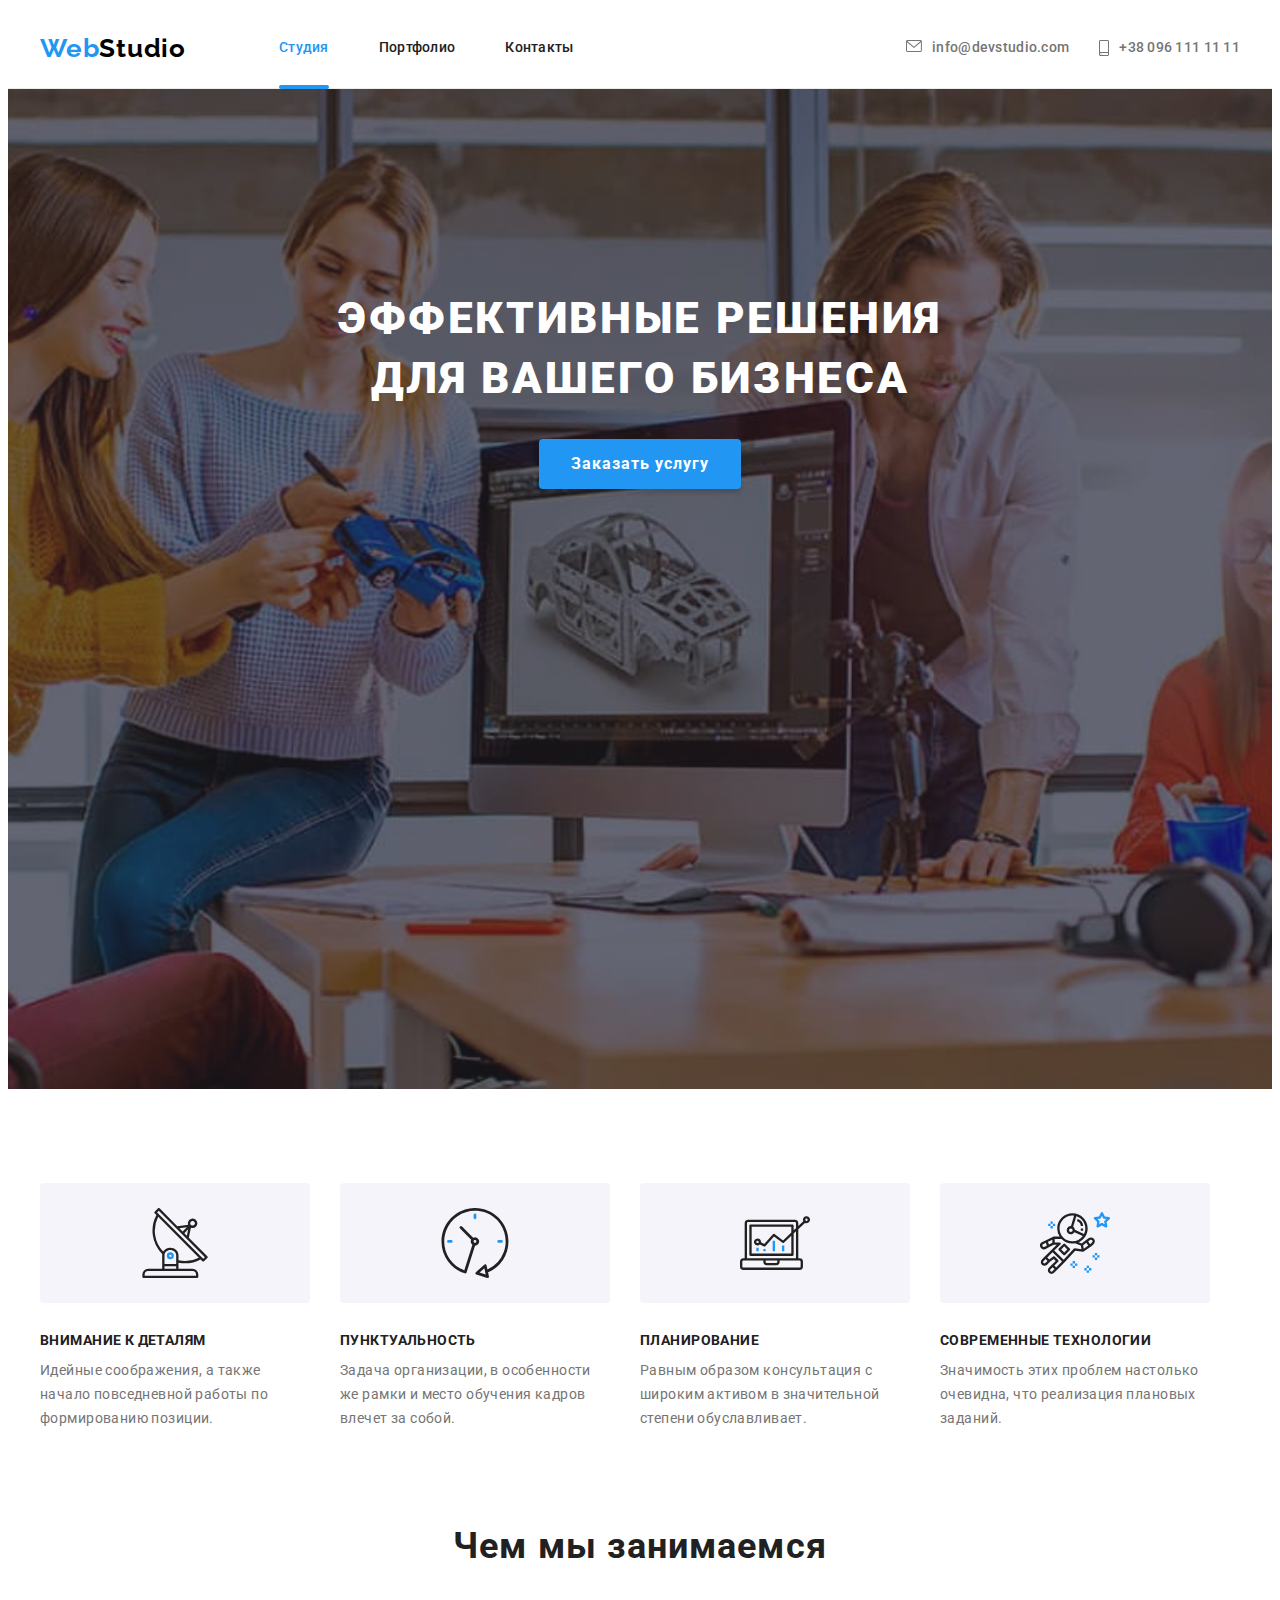
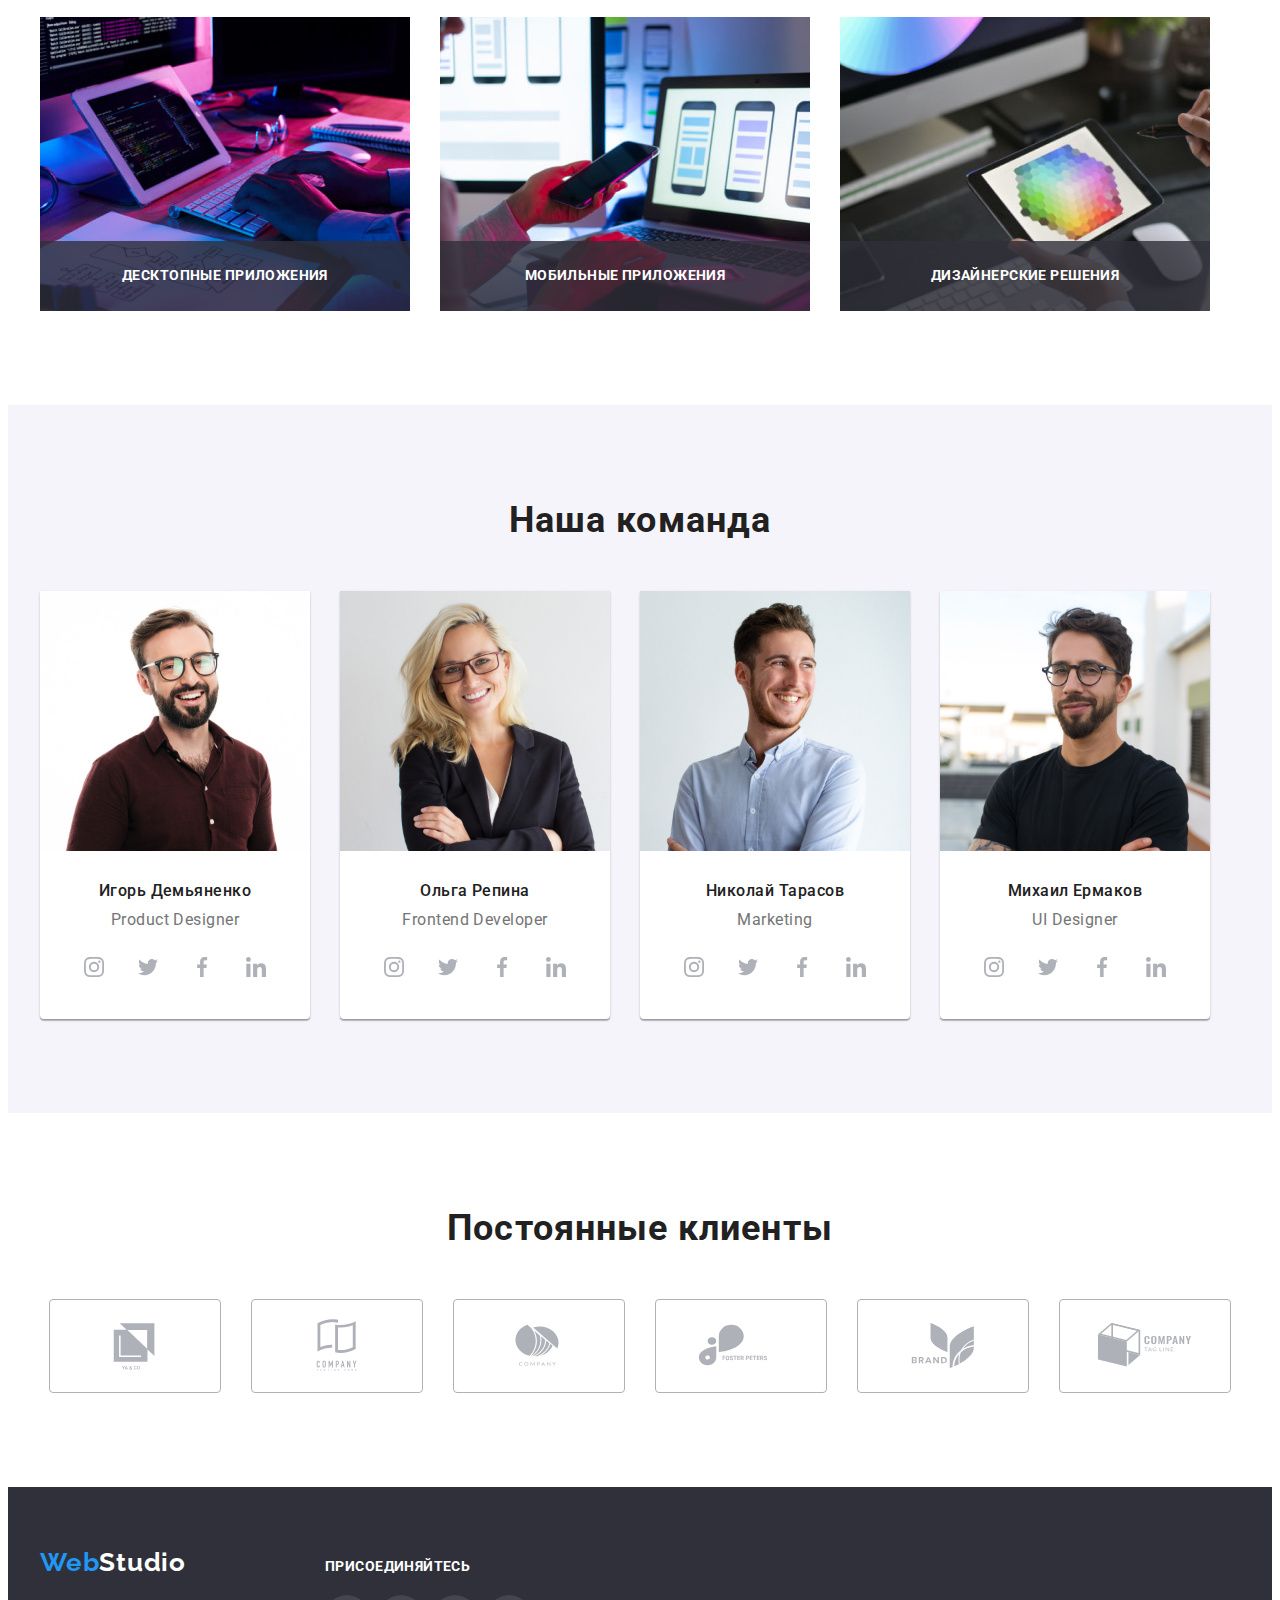
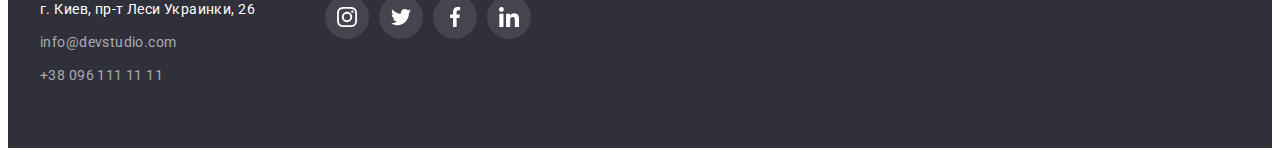
==== index.html @ 358f28ac "Додає файли проекта" ====
<!DOCTYPE html>
<html lang="ru">
<head>
    <meta charset="UTF-8">
    <meta http-equiv="X-UA-Compatible" content="IE=edge">
    <meta name="viewport" content="width=device-width, initial-scale=1.0">
    <link rel="preconnect" href="https://fonts.googleapis.com">
    <link rel="preconnect" href="https://fonts.gstatic.com" crossorigin>
    <link href="https://fonts.googleapis.com/css2?family=Raleway:wght@700&family=Roboto:wght@400;500;700;900&display=swap" rel="stylesheet">
    <link rel="stylesheet" href="https://cdnjs.cloudflare.com/ajax/libs/modern-normalize/1.1.0/modern-normalize.min.css" integrity="sha512-wpPYUAdjBVSE4KJnH1VR1HeZfpl1ub8YT/NKx4PuQ5NmX2tKuGu6U/JRp5y+Y8XG2tV+wKQpNHVUX03MfMFn9Q==" crossorigin="anonymous" referrerpolicy="no-referrer" />
    <link rel="stylesheet" href="./css/styles.css">
    
    <title lang="en">WebStudio</title>
    
</head>

<body class="body">
    <header class="header">
        <div class="container header-container">
            <a class="link logo-header" href="./index.html" lang="en">Web<span class="logo-style-header">Studio</span></a>
            <nav class="nav">            
                <ul class="list nav-list">
                    <li class="item"><a class="link nav-link current" href="./index.html">Студия</a></li>
                    <li class="item"><a class="link nav-link" href="./portfolio.html">Портфолио</a></li>
                    <li class="item"><a class="link nav-link" href="">Контакты</a></li>
                </ul>                
            </nav>
                <ul class="list header-list">
                    <li class="header-item">
                        <a class="link header-link" href="mailto:info@devstudio.com">
                        <svg class="header-icon" width="16" height="12">
                            <use href="./images/sprite.svg#icon-mail"></use>
                        </svg> 
                        info@devstudio.com
                        </a>
                    </li>
                    <li class="header-item">
                        <a class="link header-link" href="tel:+380961111111">
                        <svg class="header-icon" width="10" height="16">
                            <use href="./images/sprite.svg#icon-phone"></use>
                        </svg> 
                        +38 096 111 11 11
                        </a>
                    </li>
                </ul>
        </div>
    </header>

    <main>
            <!-- hero-section -->
            <section class="hero-section hero-overlay">
                <div class="container">
                    <h1 class="hero-slogan">Эффективные решения <br> для вашего бизнеса</h1>
                    <button class="btn" type="button" data-modal-open>Заказать услугу</button>
                </div>
            
            </section>

               <!-- modal-window -->
               <div class="backdrop is-hidden" data-modal>
                    <div class="modal">
                        <button class="modal-btn-close" data-modal-close>
                            <svg class="close-icon" width="18" height="18">
                                <use href="./images/sprite.svg#icon-close"></use>
                            </svg>
                        </button>
                    </div>
                </div>

            <!-- features-section -->
            <section class="features-section section">
                <div class="container">
                    <!-- Заголовок h2 раздела "Особенности" нужно скрыть-->
                
                    <h2 class="features-title visually-hidden">Особенности</h2>
                    <ul class="list features-list">
                        <li class="features-item">
                            <div class="features-icon-section">
                                <svg class="features-icon" height="70">
                                    <use href="./images/sprite.svg#icon-antenna"></use>
                                </svg>
                            </div>

                            <h3 class="features-subtitle">Внимание к деталям</h3>
                            <p class="features-text">Идейные соображения, а также начало повседневной работы по формированию позиции.</p>
                        </li>
                        <li class="features-item">
                            <div class="features-icon-section">
                                <svg class="features-icon" height="70">
                                    <use href="./images/sprite.svg#icon-clock"></use>
                                </svg>
                            </div>
                            <h3 class="features-subtitle">Пунктуальность</h3>
                            <p class="features-text">Задача организации, в особенности же рамки и место обучения кадров влечет за собой.</p>
                        </li>
                        <li class="features-item">
                            <div class="features-icon-section">
                                <svg class="features-icon" height="70">
                                    <use href="./images/sprite.svg#icon-diagram"></use>
                                </svg>
                            </div>
                            <h3 class="features-subtitle">Планирование</h3>
                            <p class="features-text">Равным образом консультация с широким активом в значительной степени обуславливает.</p>
                        </li>
                        <li class="features-item">
                            <div class="features-icon-section">
                                <svg class="features-icon" height="70">
                                    <use href="./images/sprite.svg#icon-astronaut"></use>
                                </svg>
                            </div>
                            <h3 class="features-subtitle">Современные технологии</h3>
                            <p class="features-text">Значимость этих проблем настолько очевидна, что реализация плановых заданий.</p>
                        </li>
                    </ul>
                </div>

            </section>
            <!-- activities-section -->
            <section class="activities-section section">
                <div class="container">
                    <h2 class="activities-title">Чем мы занимаемся</h2>
                    <ul class="list activities-list">
                        <li class="activities-item">
                            <div class="activities-item-box">
                                <p class="activities-text">Десктопные приложения</p>
                                <img src="./images/activities/activity.jpg" alt="создание вебсайтов" width="370" height="294">
                            </div>
                        </li>
                        <li class="activities-item">
                            <div class="activities-item-box">
                                <p class="activities-text">Мобильные приложения</p>
                                <img src="./images/activities/activity2.jpg" alt="услуги дизайна" width="370" height="294">
                            </div>
                        </li>
                        <li class="activities-item">
                            <div class="activities-item-box">
                                <p class="activities-text">Дизайнерские решения</p>
                                <img src="./images/activities/activity3.jpg" alt="разработка мобильных приложений" width="370" height="294">
                            </div>
                        </li>
                    </ul>
                </div>        
            </section>
            <!-- team-section -->
            <section class="team-section section">
                <div class="container">
                    <h2 class="team-title">Наша команда</h2>
                    <ul class="list team-list">
                        <li class="team-item">
                            <img class="team-item-img" src="./images/team/product-designer.jpg" alt="Игорь Демьяненко" width="270" height="260">
                            <div class="team-item-text">
                                <h3 class="team-subtitle">Игорь Демьяненко</h3>
                                <p class="team-text" lang="en">Product Designer</p>
                                <ul class="socials-list list">
                                    <li class="socials-item">
                                        <a class="socials-link link" href="" target="blank" rel="noopener noreferrer" aria-label="иконка instagram">
                                        <svg class="socials-icon" width="20" height="20">
                                            <use href="./images/sprite.svg#icon-instagram"></use>
                                        </svg>
                                        </a>
                                    </li>
                                    <li class="socials-item">
                                        <a class="socials-link link" href="" target="blank" rel="noopener noreferrer" aria-label="иконка twitter">
                                        <svg class="socials-icon" width="20" height="20">
                                            <use href="./images/sprite.svg#icon-twitter"></use>
                                        </svg>    
                                        </a>
                                    </li>
                                    <li class="socials-item">
                                        <a class="socials-link link" href="" target="blank" rel="noopener noreferrer" aria-label="иконка facebook">
                                        <svg class="socials-icon" width="20" height="20">
                                            <use href="./images/sprite.svg#icon-facebook"></use>
                                        </svg>
                                        </a>
                                    </li>
                                    <li class="socials-item">
                                        <a class="socials-link link" href="" target="blank" rel="noopener noreferrer" aria-label="иконка linkedin">
                                        <svg class="socials-icon" width="20" height="20">
                                            <use href="./images/sprite.svg#icon-linkedin"></use>
                                        </svg>
                                        </a>
                                    </li>
                                </ul>
                            </div>
                        </li>
                        <li class="team-item">
                            <img class="team-item-img" src="./images/team/frontend-developer.jpg" alt="Ольга Репина" width="270" height="260">
                            <div class="team-item-text">
                                <h3 class="team-subtitle">Ольга Репина</h3>
                                <p class="team-text" lang="en">Frontend Developer</p>
                                <ul class="socials-list list">
                                    <li class="socials-item">
                                        <a class="socials-link link" href="" target="_blank" rel="noopener noreferrer" aria-label="иконка instagram">
                                        <svg class="socials-icon" width="20" height="20">
                                            <use href="./images/sprite.svg#icon-instagram"></use>
                                        </svg>
                                        </a>
                                    </li>
                                    <li class="socials-item">
                                        <a class="socials-link link" href="" target="_blank" rel="noopener noreferrer" aria-label="иконка twitter">
                                        <svg class="socials-icon" width="20" height="20">
                                            <use href="./images/sprite.svg#icon-twitter"></use>
                                        </svg>
                                        </a>
                                    </li>
                                    <li class="socials-item">
                                        <a class="socials-link link" href="" target="_blank" rel="noopener noreferrer" aria-label="иконка facebook">
                                        <svg class="socials-icon" width="20" height="20">
                                            <use href="./images/sprite.svg#icon-facebook"></use>
                                        </svg>
                                        </a>
                                    </li>
                                    <li class="socials-item">
                                        <a class="socials-link link" href="" target="_blank" rel="noopener noreferrer" aria-label="иконка linkedin">
                                        <svg class="socials-icon" width="20" height="20">
                                            <use href="./images/sprite.svg#icon-linkedin"></use>
                                        </svg>
                                        </a>
                                    </li>
                                </ul>
                            </div>
                        </li>
                        <li class="team-item">
                            <img class="team-item-img" src="./images/team/marketing.jpg" alt="Николай Тарасов" width="270" height="260">
                            <div class="team-item-text">
                                <h3 class="team-subtitle">Николай Тарасов</h3>
                                <p class="team-text" lang="en">Marketing</p>
                                <ul class="socials-list list">
                                    <li class="socials-item">
                                        <a class="socials-link link" href="" target="_blank" rel="noopener noreferrer" aria-label="иконка instagram">
                                        <svg class="socials-icon" width="20" height="20">
                                            <use href="./images/sprite.svg#icon-instagram"></use>
                                        </svg>
                                        </a>
                                    </li>
                                    <li class="socials-item">
                                        <a class="socials-link link" href="" target="_blank" rel="noopener noreferrer" aria-label="иконка twitter">
                                        <svg class="socials-icon" width="20" height="20">
                                            <use href="./images/sprite.svg#icon-twitter"></use>
                                        </svg>
                                        </a>
                                    </li>
                                    <li class="socials-item">
                                        <a class="socials-link link" href="" target="_blank" rel="noopener noreferrer" aria-label="иконка facebook">
                                        <svg class="socials-icon" width="20" height="20">
                                            <use href="./images/sprite.svg#icon-facebook"></use>
                                        </svg>
                                        </a>
                                    </li>
                                    <li class="socials-item">
                                        <a class="socials-link link" href="" target="_blank" rel="noopener noreferrer" aria-label="иконка linkedin">
                                        <svg class="socials-icon" width="20" height="20">
                                            <use href="./images/sprite.svg#icon-linkedin"></use>
                                        </svg>
                                        </a>
                                    </li>
                                </ul>
                            </div>
                        </li>
                        <li class="team-item">
                            <img class="team-item-img" src="./images/team/ui-designer.jpg" alt="Михаил Ермаков" width="270" height="260">
                            <div class="team-item-text">
                                <h3 class="team-subtitle">Михаил Ермаков</h3>
                                <p class="team-text" lang="en">UI Designer</p>
                                <ul class="socials-list list">
                                    <li class="socials-item">
                                        <a class="socials-link link" href="" target="_blank" rel="noopener noreferrer" aria-label="иконка instagram">
                                        <svg class="socials-icon" width="20" height="20">
                                            <use href="./images/sprite.svg#icon-instagram"></use>
                                        </svg>
                                        </a>
                                    </li>
                                    <li class="socials-item">
                                        <a class="socials-link link" href="" target="_blank" rel="noopener noreferrer" aria-label="иконка twitter">
                                        <svg class="socials-icon" width="20" height="20">
                                            <use href="./images/sprite.svg#icon-twitter"></use>
                                        </svg>
                                        </a>
                                    </li>
                                    <li class="socials-item">
                                        <a class="socials-link link" href="" target="_blank" rel="noopener noreferrer" aria-label="иконка facebook">
                                        <svg class="socials-icon" width="20" height="20">
                                            <use href="./images/sprite.svg#icon-facebook"></use>
                                        </svg>
                                        </a>
                                    </li>
                                    <li class="socials-item">
                                        <a class="socials-link link" href="" target="_blank" rel="noopener noreferrer" aria-label="иконка linkedin">
                                        <svg class="socials-icon" width="20" height="20">
                                            <use href="./images/sprite.svg#icon-linkedin"></use>
                                        </svg>
                                        </a>
                                    </li>
                                </ul>
                            </div>
                        </li>
                    </ul>     
                </div>
            </section>
            <!-- clients-section -->
            <section class="clients-section section">
                <div class="container">
                    <h2 class="clients-title">Постоянные клиенты</h2>
                    <ul class="list clients-list">
                        <li class="clients-item">
                            <a class="clients-link link" href="" target="_blank" rel="noopemer noreferrer" aria-label="логотип первой компании ">
                                <svg class="clients-icon" width="106" height="60">
                                    <use href="./images/sprite.svg#icon-logo"></use>
                                </svg>
                            </a>
                        </li>
                        <li class="clients-item">
                            <a class="clients-link link" href="" target="_blank" rel="noopemer noreferrer" aria-label="логотип второрй компании ">
                                <svg class="clients-icon" width="106" height="60">
                                    <use href="./images/sprite.svg#icon-logo-1"></use>
                                </svg>
                            </a>
                        </li>
                        <li class="clients-item">
                            <a class="clients-link link" href="" target="_blank" rel="noopemer noreferrer" aria-label="логотип третьей компании ">
                                <svg class="clients-icon" width="106" height="60">
                                    <use href="./images/sprite.svg#icon-logo-2"></use>
                                </svg>
                            </a>
                        </li>
                        <li class="clients-item">
                            <a class="clients-link link" href="" target="_blank" rel="noopemer noreferrer" aria-label="логотип четвертой компании ">
                                <svg class="clients-icon" width="106" height="60">
                                    <use href="./images/sprite.svg#icon-logo-3"></use>
                                </svg>
                            </a>
                        </li>
                        <li class="clients-item">
                            <a class="clients-link link" href="" target="_blank" rel="noopemer noreferrer" aria-label="логотип пятой компании ">
                                <svg class="clients-icon" width="106" height="60">
                                    <use href="./images/sprite.svg#icon-logo-4"></use>
                                </svg>
                            </a>
                        </li>
                        <li class="clients-item">
                            <a class="clients-link link" href="" target="_blank" rel="noopemer noreferrer" aria-label="логотип шестой компании ">
                                <svg class="clients-icon" width="106" height="60">
                                    <use href="./images/sprite.svg#icon-logo-5"></use>
                                </svg>
                            </a>
                        </li>
                    </ul>
                </div>
            </section>
    </main>
    <footer class="footer">
        <div class="container">
            
            <div class="footer-container">
                <div class="footer-address-block">
                    <a class="link logo-footer" href="./index.html" lang="en">Web<span class="logo-style-footer">Studio</span></a>
                    <address class="footer-address">
                        <ul class="list footer-list">
                            <li class="footer-item">
                                <a class="link footer-address-map" href="https://goo.gl/maps/XeqfAgBL67WMoKfA7" target="_blank" rel="noopener nofollow">г. Киев, пр-т Леси Украинки, 26</a>
                            </li>
                            <li class="footer-item">
                                <a class="link footer-email" href="mailto:info@devstudio.com">info@devstudio.com</a>
                            </li>
                            <li class="footer-item">
                                <a class="link footer-phone" href="tel:+380961111111">+38 096 111 11 11</a>
                            </li>
                        </ul>
                    </address>
                </div>
                
                <div class="footer-socials">
                    <p class="socials-text">присоединяйтесь</p>
                    <ul class="footer-socials-list list">
                        <li class="footer-socials-item">
                            <a class="footer-socials-link link" href="" target="_blank" rel="noopener noreferrer" aria-label="иконка instagram">
                            <svg class="footer-socials-icon" width="20" height="20">
                                <use href="./images/sprite.svg#icon-instagram"></use>
                            </svg>
                            </a>
                        </li>
                        <li class="footer-socials-item">
                            <a class="footer-socials-link link" href="" target="_blank" rel="noopener noreferrer" aria-label="иконка twitter">
                            <svg class="footer-socials-icon" width="20" height="20">
                                <use href="./images/sprite.svg#icon-twitter"></use>
                            </svg>
                            </a>
                        </li>
                        <li class="footer-socials-item">
                            <a class="footer-socials-link link" href="" target="_blank" rel="noopener noreferrer" aria-label="иконка facebook">
                            <svg class="footer-socials-icon" width="20" height="20">
                                <use href="./images/sprite.svg#icon-facebook"></use>
                            </svg>
                            </a>
                        </li>
                        <li class="footer-socials-item">
                            <a class="footer-socials-link link" href="" target="_blank" rel="noopener noreferrer" aria-label="иконка linkedin">
                            <svg class="footer-socials-icon" width="20" height="20">
                                <use href="./images/sprite.svg#icon-linkedin"></use>
                            </svg>
                            </a>
                        </li>
                    </ul>
                </div> 
            </div>     
        </div>
    </footer>

    <script src="./js/modal.js"></script>
</body>
</html>
---- css/styles.css ----
:root {
    --main-font: 'Roboto', sans-serif;
    --secondary-font: 'Raleway', sans-serif;

    /* text-colors */
    --main-color: #212121;
    --secondary-color: #757575;
    --accent-color: #2196F3;
    --secondary-accent-color: #188CE8;
    --white-text-color: #FFFFFF;
    --black-text-color: #000000;

    /* background-colors */
    --main-bg-color: #FFFFFF;
    --secondary-bg-color: #F5F4FA;
    --dark-bg-color: #2F303A;
    --accent-bg-color: #2196F3; 

    /* border colors */
    --main-border-color: #ECECEC;
    --second-border-color: #AFB1B8;
    --accent-border-color: #2196F3;

    /* icon-colors */
    --main-icon-color: #AFB1B8;
    --second-icon-color: #FFFFFF;
    --accent-icon-color: #2196F3;

    /* animatios */
    --timing-function: cubic-bezier(0.4, 0, 0.2, 1);
    
    
   }   

.body {
    font-family: var(--main-font);
    font-weight: 400;
    font-size: 14px;
    letter-spacing: 0.03em;
    color: var(--secondary-color);
    background-color: var(--main-bg-color);
}

h1,h2,h3,h4,h5,h6,p {
    margin: 0;
}

.container {
    /* outline: 1px solid red; */
    width: 1200px;

    padding-left: 15px;
    padding-right: 15px;

    margin-left: auto;
    margin-right: auto;
}

.link {
    text-decoration: none;
}

.list {
    list-style: none;
    margin: 0;
    padding: 0;
}

.section {
    padding-top: 94px;
    padding-bottom: 94px;
}

/* 
==========================
header-section
==========================
*/

.header {
    border-bottom: 1px solid var(--main-border-color);
}

.header-container {
    display: flex;
    align-items: center;
}

.logo-header {
    font-family: var(--secondary-font);
    font-weight: 700;
    font-size: 26px;
    line-height: 1.19;
    letter-spacing: 0.03em;
    color: var(--accent-color);
    margin-right: 93px;
}

.logo-style-header {
    font-family: var(--secondary-font);
    font-weight: 700;
    font-size: 26px;
    line-height: 1.19;
    letter-spacing: 0.03em;
    color: var(--black-text-color);
}

.nav-list {
    display: flex;
}

.item {
    position: relative;
    font-weight: 500;
    font-size: 14px;
    line-height: 1.14;
    letter-spacing: 0.02em;
    color: var(--main-color);
    margin-right: 50px;   
}

.item:last-child {
    margin-right: 0;
}

.nav-link {
    position: relative;
    font-weight: 500;
    font-size: 14px;
    line-height: 1.14;
    letter-spacing: 0.02em;
    color: currentColor;
    padding-top: 32px;
    padding-bottom: 32px;
    display: block;

    transition: color 250ms var(--timing-function)
}

.header-list {
    font-weight: 500;
    font-size: 14px;
    line-height: 1.14;
    letter-spacing: 0.02em;
    color: var(--secondary-color);
    margin-left: auto;
    display: flex;
    
}

.header-item {
    color: var(--secondary-color);

}

.header-item:not(:last-child) {
    margin-right: 30px;
}

.header-link {
    display: flex;
    padding-top: 32px;
    padding-bottom: 32px;
    color: currentColor;

    transition: color 250ms var(--timing-function);
}

.header-icon {
    margin-right: 10px;
    fill: currentColor;
}


.nav-list .nav-link:hover,
.nav-list .nav-link:focus {
    color: var(--accent-color);
}

.nav-list .nav-link:active {
    color: var(--accent-color);
}

.nav-list .nav-link.current {
    color: var(--accent-color);
}

.nav-link.current::after {
    position: absolute;
    bottom: -1px;
    left: 0;
    
    content: "";
    display: block;
    width: 100%;
    height: 4px;

    background-color: var(--accent-bg-color);
    border-radius: 2px;
}


.header-item:hover,
.header-item:focus {
    color: var(--accent-color); 
}

.header-item:active {
    color: var(--accent-color);
}


/* 
==========================
hero-section
==========================
*/

.hero-section {
    background-color: var(--dark-bg-color);
    padding-top: 200px;
    padding-bottom: 200px;
    height: 600px;
    max-width: 1600px;
    margin-left: auto;
    margin-right: auto;
    background-image: linear-gradient(
        to right, 
        rgba(47, 48, 58, 0.4),
        rgba(47, 48, 58, 0.4)
    ), url("../images/hero/background-image-hero.jpg");
    background-position: center;
    background-repeat: no-repeat;
    background-size: cover;
}

.hero-slogan {
    font-weight: 900;
    font-size: 44px;
    line-height: 1.36;
    text-align: center;
    letter-spacing: 0.06em;
    text-transform: uppercase;
    color: var(--white-text-color);
    margin-bottom: 30px;
}

.btn {
    cursor: pointer;
    font-family: inherit;
    color: var(--white-text-color);
    background-color: var(--accent-color);
    box-shadow: 0px 4px 4px rgba(0, 0, 0, 0.15);
    border-radius: 4px;
    font-weight: 700;
    font-size: 16px;
    line-height: 1.88;
    min-width: 200px;
    min-height: 50px;
    display: block;
    align-items: center;
    text-align: center;
    letter-spacing: 0.06em;
    padding: 10px 32px;
    margin-left: auto;
    margin-right: auto;
    border: none;

    transition: background-color 250ms var(--timing-function);
}

.btn:hover {
    background-color: var(--secondary-accent-color);
    box-shadow: 0px 4px 4px rgba(0, 0, 0, 0.15);
    border-radius: 4px;    
}

/* 
==========================
features-section
==========================
*/

.visually-hidden {
    position: absolute;
    width: 1px;
    height: 1px;
    margin: -1px;
    border: 0;
    padding: 0;
    white-space: nowrap;
    clip-path: inset(100%);
    clip: rect(0 0 0 0);
    overflow: hidden;
}

  .features-section {
      padding-bottom: 0;
}

.features-list {
    display: flex;
}

.features-item {
    width: 270px;
    margin-right: 30px;
}

.features-item:last-child {
    margin-right: 0;
}
  
.features-subtitle {
    font-weight: 700;
    font-size: 14px;
    line-height: 1.14;
    letter-spacing: 0.03em;
    text-transform: uppercase;
    color: var(--main-color);
    margin-bottom: 10px;
}

.features-text {
    line-height: 1.71;
    letter-spacing: 0.03em;
    color: var(--secondary-color)
}

/* 
==========================
activities-section
==========================
*/


.activities-title {
    font-weight: 700;
    font-size: 36px;
    line-height: 1.17;
    text-align: center;
    letter-spacing: 0.03em;
    color: var(--main-color);
    margin-bottom: 50px;
}

.activities-list {
    display: flex;
}

.activities-item {
    position: relative;
    margin-right: 30px;
}

.activities-item:last-child {
    margin-right: 0;
}

img {
    display: block;
}


.activities-item-box {
    position: relative;
}

.activities-text {
    position: absolute;
    display: flex;
    font-weight: 700;
    line-height: 1.14;
    letter-spacing: 0.03em;

    left: 0;
    bottom: 0;
    width: 100%;
    height: 70px;
    text-transform: uppercase;
    justify-content: center;
    align-items: center;

    color: rgba(255, 255, 255, 1);
    background-color: rgba(47, 48, 58, 0.8);
}

/* 
==========================
team-section
==========================
*/

.team-section {
    background-color: var(--secondary-bg-color);
}

.team-title {
    font-weight: 700;
    font-size: 36px;
    line-height: 1.17;
    text-align: center;
    letter-spacing: 0.03em;
    color: var(--main-color);
    margin-bottom: 50px;
}

.team-list {
    display: flex;
}

.team-item {
    background-color: var(--main-bg-color);
    box-shadow: 0px 1px 3px rgba(0, 0, 0, 0.12), 0px 1px 1px rgba(0, 0, 0, 0.14), 0px 2px 1px rgba(0, 0, 0, 0.2);
    border-radius: 0px 0px 4px 4px;
    margin-right: 30px;
}

.team-item:last-child {
    margin-right: 0;
}

.team-item-text {
    padding-top: 30px;
    padding-bottom: 30px;
}

.team-subtitle {
    font-weight: 500;
    font-size: 16px;
    line-height: 1.19;
    text-align: center;
    letter-spacing: 0.03em;
    color: var(--main-color);
    margin-bottom: 10px;
}

.team-text {
    font-size: 16px;
    line-height: 1.19;
    text-align: center;
    letter-spacing: 0.03em;
    color: var(--secondary-color);
    margin-bottom: 16px;
}

/* 
==========================
clients-section
==========================
*/
.clients-title {
    font-weight: 700;
    font-size: 36px;
    line-height: 1.17;
    text-align: center;
    letter-spacing: 0.03em;
    color: var(--main-color);
    margin-bottom: 50px;
}

.clients-list {
    display: flex;
    justify-content: center;
    align-items: center;
}

.clients-item:not(:last-child) {
    margin-right: 30px;
}

.clients-link {
    display: flex;
    align-items: center;
    justify-content: center;
    width: 170px;
    height: 92px;
    border: 1px solid var(--second-border-color);
    border-radius: 4px;
    fill: var(--main-icon-color);
    
    transition: fill 250ms var(--timing-function), border 250ms var(--timing-function);
    
}

.clients-link:hover,
.clients-link:focus {
    border: 1px solid var(--accent-border-color);
    fill: var(--accent-icon-color);
}

/* features-icon */
.features-icon-section {
    display: flex;
    justify-content: center;
    align-items: center;
    border-radius: 4px;
    background-color: var(--secondary-bg-color);
    margin-bottom: 30px;
    padding: 25px 100px;
}

.features-icon {
    display: flex;
    justify-content: center;
    align-items: center;
}

/* socials-icon */

.socials-list {
    display: flex;
    justify-content: center;
    align-items: center;
}

.socials-item:not(:last-child) {
    margin-right: 10px;
}

.socials-link {
    display: flex;
    align-items: center;
    justify-content: center;
    width: 44px;
    height: 44px;
    border-radius: 50%;
    background-color: var(--main-bg-color);

    transition: background 250ms var(--timing-function);  
}

.socials-icon {
    fill: var(--main-icon-color);
    
    transition-duration: 250ms;
    transition-timing-function: var(--timing-function);
}



.socials-link:hover,
.socials-link:focus {
    background-color: var(--accent-bg-color);
}

.socials-link:hover .socials-icon,
.socials-link:focus .socials-icon {
    fill: var(--white-text-color);
}

.footer-container {
    display: flex;
    align-items: baseline;
}

.footer-socials-list {
    display: flex;
    justify-content: center;
    align-items: center;
}

.footer-socials-item:not(:last-child) {
    margin-right: 10px;
}

.footer-socials-link {
    display: flex;
    align-items: center;
    justify-content: center;
    width: 44px;
    height: 44px;
    border-radius: 50%;
    background-color: rgb(255, 255, 255, 0.1);

    transition: background 250ms var(--timing-function);
}

.footer-socials-icon {  
    fill: var(--second-icon-color); 
}

.footer-socials-link:hover,
.footer-socials-link:focus {
    background-color: var(--accent-icon-color);
}



/* 
==========================
footer
==========================
*/

.footer {
    display: flex;
    background-color: var(--dark-bg-color);
    padding-top: 60px;
    padding-bottom: 60px;
}

.logo-footer {
    font-family: var(--secondary-font);
    font-weight: 700;
    font-size: 26px;
    line-height: 1.19;
    letter-spacing: 0.03em;
    color: var(--accent-color);
    margin-bottom: 20px;
    display: block;
}

.logo-style-footer {
    font-family: var(--secondary-font);
    font-weight: 700;
    font-size: 26px;
    line-height: 1.19;
    letter-spacing: 0.03em;
    color: var(--white-text-color);
}

.footer-item {
    margin-bottom: 9px;
}

.footer-item:last-child {
    margin-bottom: 0;
}

.footer-address-block {
    margin-right: 70px;
}

.footer-address-map {
    font-style: normal;
    line-height: 1.71;
    letter-spacing: 0.03em;
    color: var(--white-text-color);
    margin-bottom: 9px;

    transition: color 250ms var(--timing-function);
}

.footer-email {
    font-style: normal;
    line-height: 1.71;
    letter-spacing: 0.03em;
    color: rgba(255, 255, 255, 0.6);
    margin-bottom: 9px;
    margin-right: auto;

    transition: color 250ms var(--timing-function);
}

.footer-phone {
    font-style: normal;
    line-height: 1.71;
    letter-spacing: 0.03em;
    color: rgba(255, 255, 255, 0.6);
    margin-right: auto;

    transition: color 250ms var(--timing-function);
}

.footer-list .footer-address-map:hover,
.footer-list .footer-address-map:focus {
    color: var(--accent-color);
}

.footer-list .footer-email:hover,
.footer-list .footer-email:focus {
    color: var(--accent-color);
}

.footer-list .footer-phone:hover,
.footer-list .footer-phone:focus {
    color: var(--accent-color);
}

.socials-text {
    font-weight: 700;
    font-size: 14px;
    line-height: 1.14;
    letter-spacing: 0.03em;
    display: flex;
    text-transform: uppercase;
    align-items: center;
    color: var(--white-text-color);
    margin-bottom: 20px;

}


/* 
==========================
portfolio-section
==========================
*/

.portfolio-section {
    padding-top: 94px;
    padding-bottom: 94px;
}

.filter-btn {
    font-weight: 500;
    font-size: 16px;
    line-height: 1.62;
    text-align: center;
    letter-spacing: 0.03em;
    color: var(--main-color);
    background-color: var(--secondary-bg-color);
    padding: 6px 22px;
    border: 0;
    border-radius: 4px;
    cursor: pointer;
    transition: background 250ms var(--timing-function), color 250ms var(--timing-function), box-shadow 250ms var(--timing-function);

    }

.filter-btn:hover,
.filter-btn:focus {
   background-color: var(--accent-color);
   color: var(--white-text-color);
   box-shadow: 0px 3px 1px rgba(0, 0, 0, 0.1), 0px 1px 2px rgba(0, 0, 0, 0.08), 0px 2px 2px rgba(0, 0, 0, 0.12);
}

.filter-btn:active {
    color: var(--white-text-color);
    background-color: var(--accent-color);
}

.portfolio-list {
    display: flex;
    flex-wrap: wrap;
}

.border-item {
    background-color: var(--main-bg-color);
    border: 1px solid #EEEEEE;
    border-top: none;
    padding: 20px 24px;
}

.portfolio-item {
    position: relative;
    margin-bottom: 30px;
    margin-right: 30px;
    width: 370px;
}

.portfolio-item:nth-child(n + 7) {
    margin-bottom: 0;
}

.portfolio-item:nth-child(3n + 3) {
    margin-right: 0;
}

.portfolio-link {
    display: block;
    transition: box-shadow 1000ms var(--timing-function);
}

.portfolio-link:hover,
.portfolio-link:focus {
    box-shadow: 0px 1px 1px rgba(0, 0, 0, 0.12), 0px 4px 4px rgba(0, 0, 0, 0.06), 1px 4px 6px rgba(0, 0, 0, 0.16);
    
}

.portfolio-link-box {
    position: relative;
    overflow: hidden;
}

.portfolio-text-box {
    position: absolute;
    top: 0;
    left: 0;
    font-style: normal;
    font-size: 18px;
    line-height: 1.56;
    align-items: center;
    letter-spacing: 0.03em;
    padding: 63px 24px;

    transform: translateY(100%);
    transition-timing-function: var(--timing-function);
    transition-duration: 250ms;

    color: var(--white-text-color);
    background: var(--accent-bg-color);
    opacity: 1;
}

.portfolio-link:hover .portfolio-text-box,
.portfolio-link:focus .portfolio-text-box {
    opacity: .9;
    transform: translateY(0);
}

.portfolio-subtitle {
    font-weight: 700;
    font-size: 18px;
    line-height: 2.0;
    
    letter-spacing: 0.06em;
    color: var(--main-color);
    margin-bottom: 4px;
}

.portfolio-text {
    font-size: 16px;
    line-height: 1.88;
    letter-spacing: 0.03em;
    color: var(--secondary-color);
}


.filter-list {
    display: flex;
    justify-content: center;
    margin-bottom: 50px;
}

.filter-item {
    margin-right: 8px;
}

.filter-item:last-child {
    margin-right: 0;
}

/* modal-window */

.backdrop {
    position: fixed;
    top: 0;
    left: 0;

    z-index: 20;
    width: 100%;
    height: 100%;
    
    background-color: rgba(0, 0, 0, 0.2);

    transition: opacity 250ms var(--timing-function), visibility 250ms var(--timing-function);
}

.backdrop.is-hidden {
    opacity: 0;
    pointer-events: none;
    visibility: hidden;
}

.modal {
    position: absolute;
    top: 50%;
    left: 50%;

    transform: translate(-50%, -50%); scale: (1);

    min-width: 530px;
    min-height: 580px;

    background-color: var(--main-bg-color);
    box-shadow: 0px 1px 3px rgba(0, 0, 0, 0.12), 0px 1px 1px rgba(0, 0, 0, 0.14), 0px 2px 1px rgba(0, 0, 0, 0.2);
    border-radius: 4px;
    
    transition: transform 250ms var(--timing-function);
  
}

.modal-btn-close {
    position: absolute;
    top: 8px;
    right: 8px;

    display: flex;
    justify-content: center;
    align-items: center;

    width: 30px;
    height: 30px;
    border-radius: 50%;
    background-color: var(--main-bg-color);
    border: 1px solid rgba(0, 0, 0, 0.1);
    cursor: pointer;

    transition-duration: 250ms;
    transition-timing-function: var(--timing-function)
}

.modal-btn-close:hover,
.modal-btn-close:focus {
    fill: var(--accent-icon-color);
}

.icon-close {

}
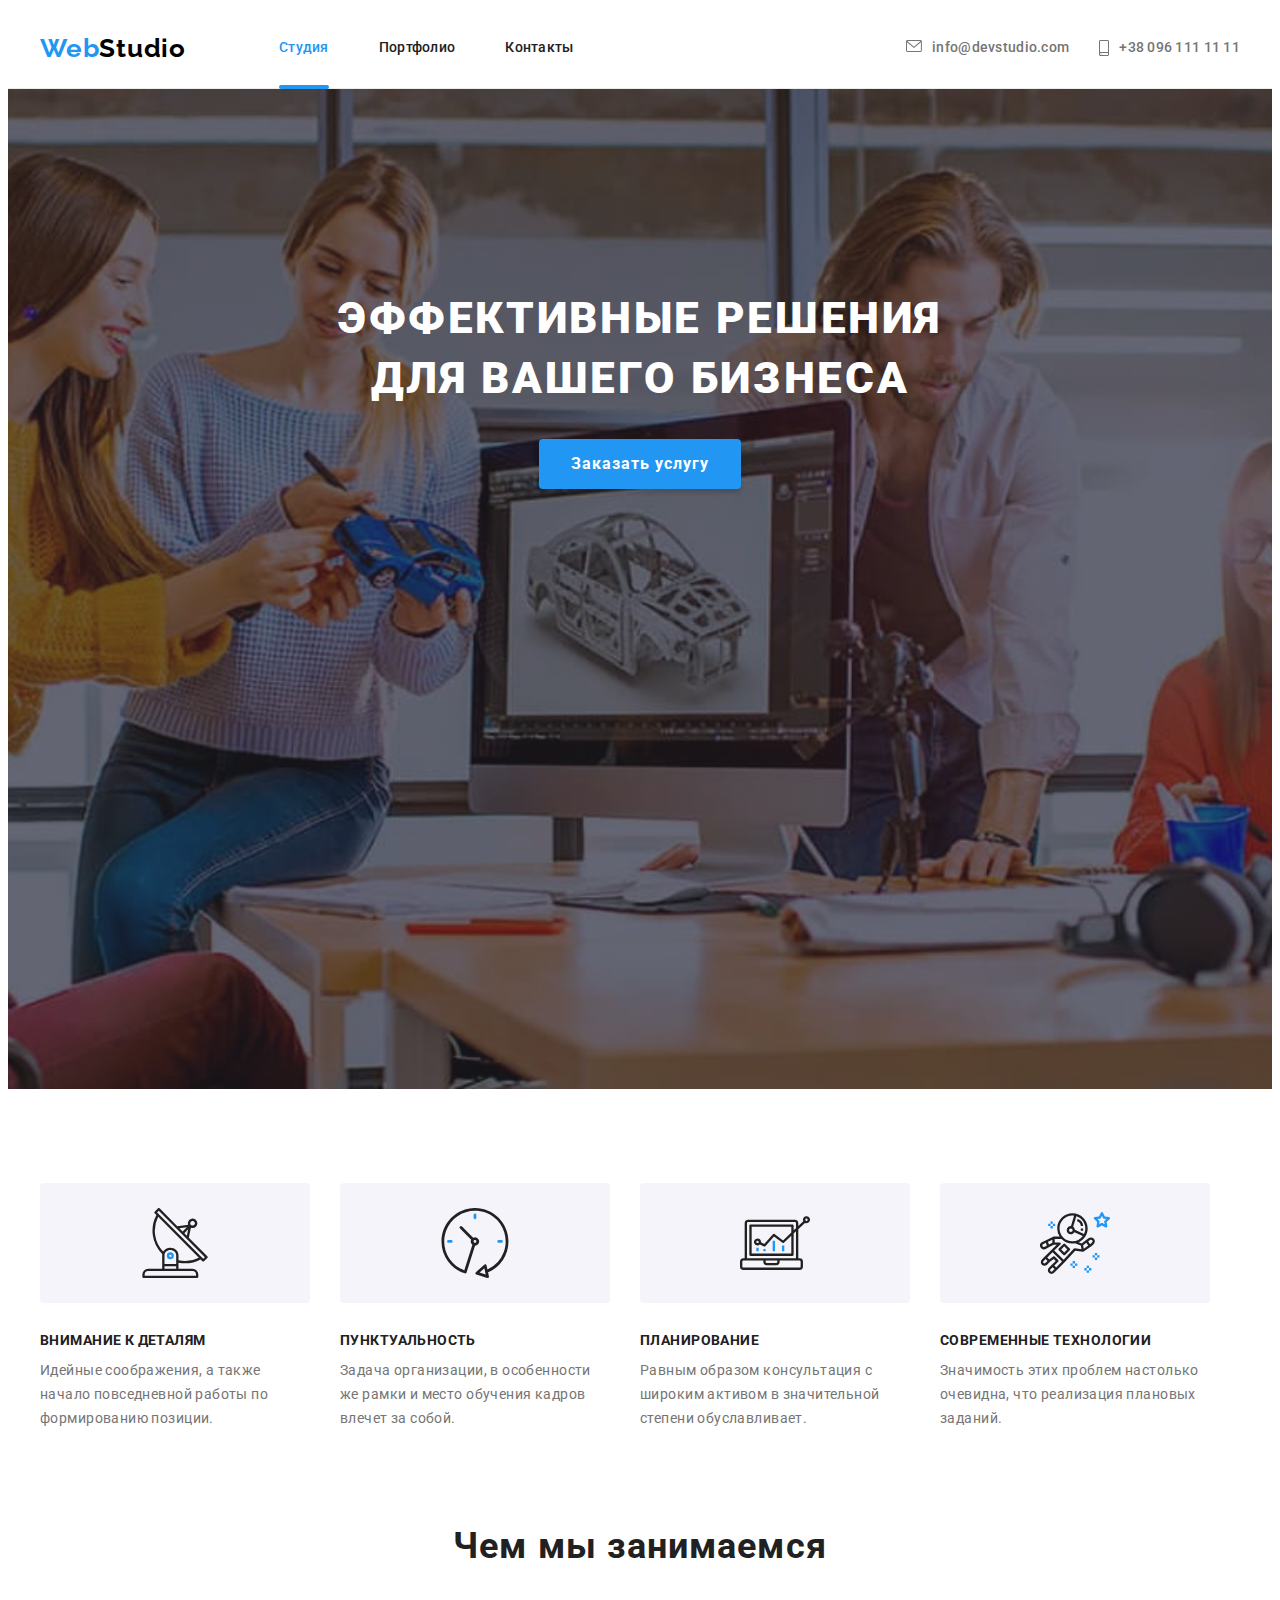
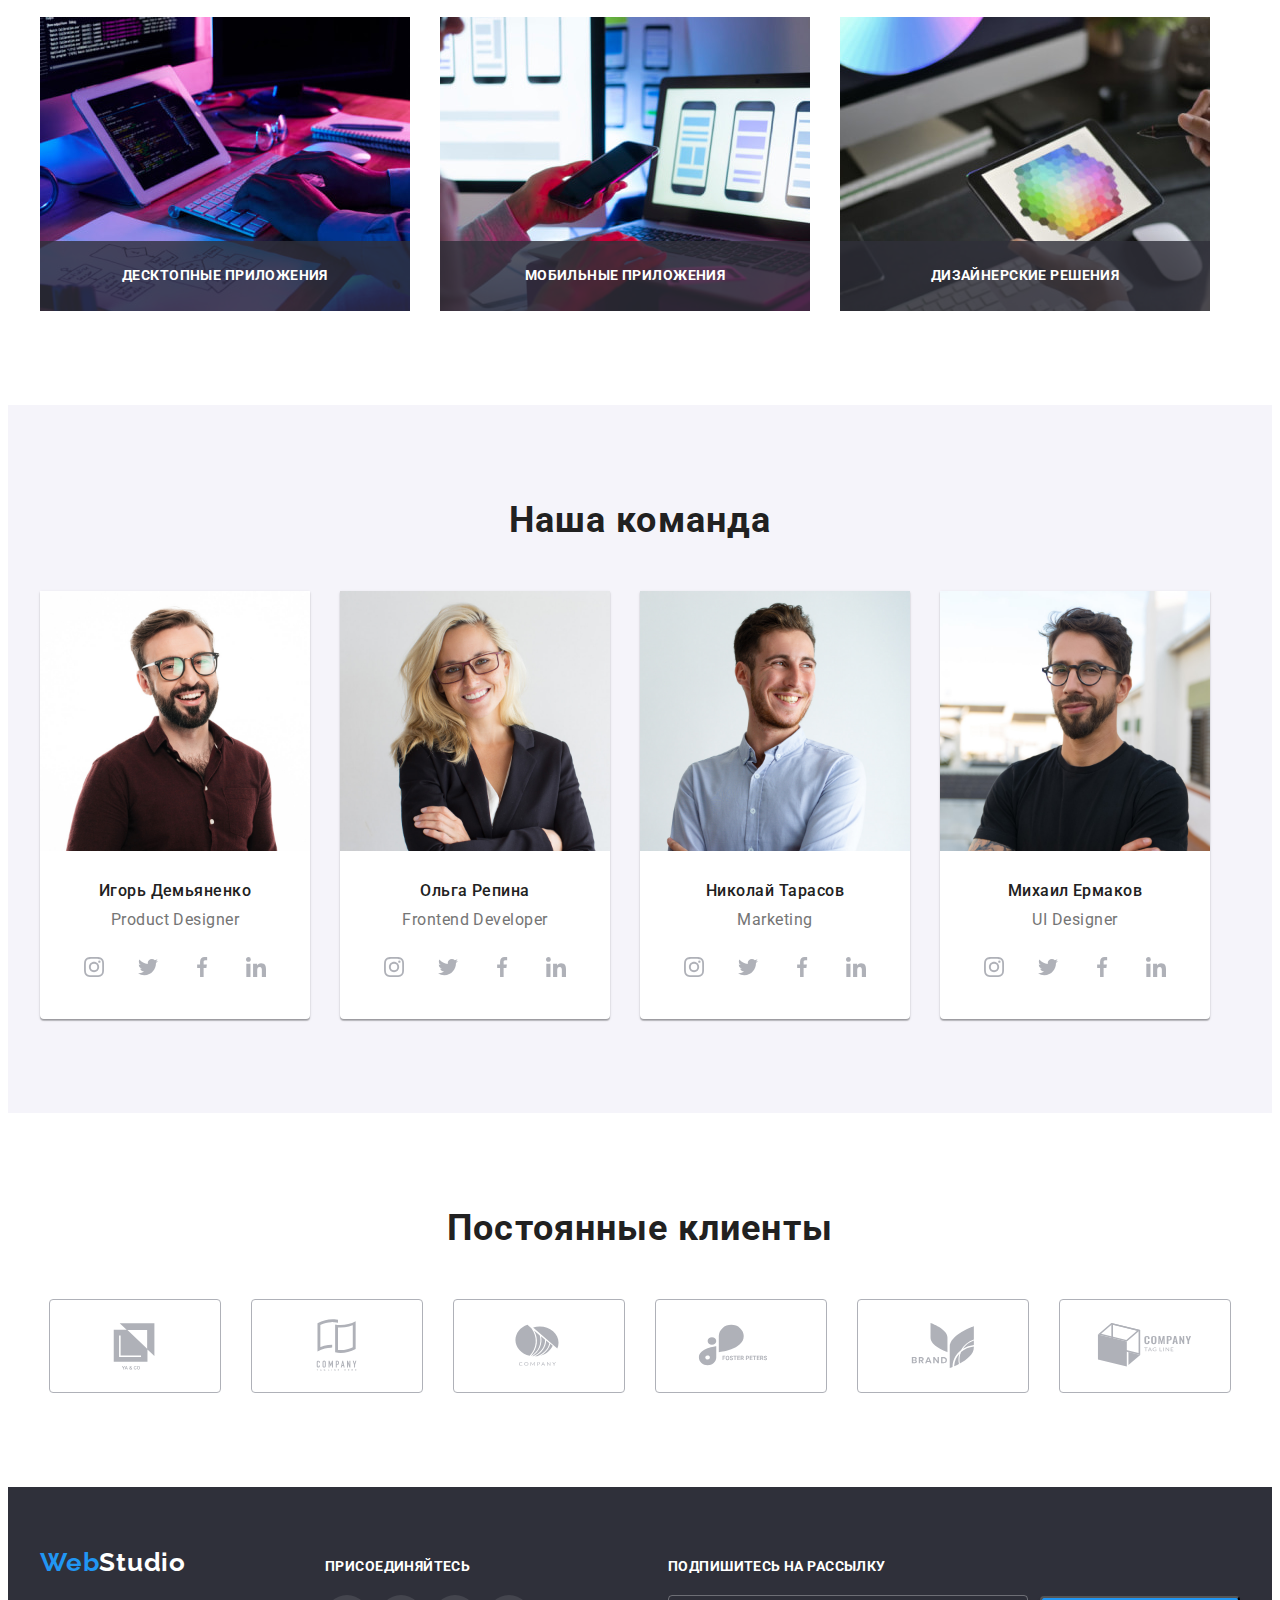
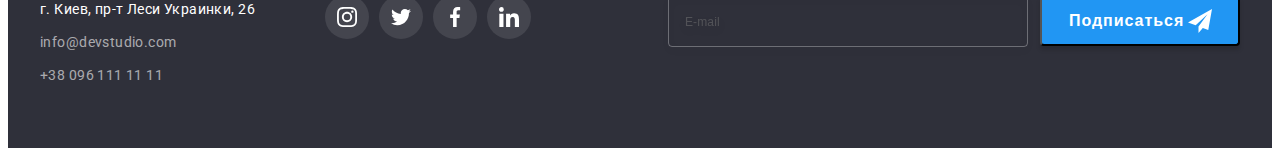
==== commit 137dc992: "Додає форми в футері та модальномі вікні" ====
--- a/index.html
+++ b/index.html
@@ -59,6 +59,48 @@
                <!-- modal-window -->
                <div class="backdrop is-hidden" data-modal>
                     <div class="modal">
+                        <b class="contact-request">Оставьте свои данные, мы вам перезвоним</b>
+                        <form class="modal-form">
+                            <label class="modal-form-label">
+                                <span class="form-label">Имя</span> 
+                                <div class="modal-form-group">
+                                    <input class="modal-form-input" type="text" name="name">
+                                    <svg class="modal-icon" width="18" height="18">
+                                        <use href="./images/sprite.svg#icon-user-name"></use>
+                                    </svg>
+                                </div>
+                            </label>
+                         
+                            <label class="modal-form-label">
+                                <span class="form-label">Телефон</span>
+                                <div class="modal-form-group">
+                                    <input class="modal-form-input" type="tel" name="tel">
+                                    <svg class="modal-icon" width="18" height="18">
+                                        <use href="./images/sprite.svg#icon-telephone"></use>
+                                    </svg>
+                                </div>
+                            </label>
+                        
+                            <label class="modal-form-label">
+                                <span class="form-label">Почта</span>                               
+                                <div class="modal-form-group">
+                                    <input class="modal-form-input" type="email" name="email">
+                                    <svg class="modal-icon" width="18" height="18">
+                                        <use href="./images/sprite.svg#icon-email"></use>
+                                    </svg>
+                                </div>
+                            </label>
+
+                          <label class="modal-feedback-label" for="feedback">Комментарий</label>
+                          <textarea class="modal-textarea" name="feedback" id="feedback" rows="5" placeholder="Введите текст"></textarea>
+                          
+                          <button type="submit">Отправить</button>
+
+                          <input type="checkbox" name="agreement" id="agreement">
+                          <label for="agreement">Соглашаюсь с рассылкой и принимаю Условия договора</label>
+                          
+                        </form>
+                    
                         <button class="modal-btn-close" data-modal-close>
                             <svg class="close-icon" width="18" height="18">
                                 <use href="./images/sprite.svg#icon-close"></use>
@@ -66,6 +108,8 @@
                         </button>
                     </div>
                 </div>
+
+              
 
             <!-- features-section -->
             <section class="features-section section">
@@ -402,8 +446,26 @@
                         </li>
                     </ul>
                 </div> 
-            </div>     
-        </div>
+
+                <div class="subscription-group">
+                    <b class="footer-form-title">Подпишитесь на рассылку</b>
+                    <form class="footer-form">
+                        
+                        <input class="footer-form-input" type="text" name="email" placeholder="E-mail">
+                        
+                        <div class="footer-form-btn">
+                            <button class="footer-btn" type="submit">
+                                <span class="footer-btn-title">Подписаться</span>
+                                <svg class="footer-btn-icon" width="24" height="24">
+                                    <use href="./images/sprite.svg#icon-send"></use>
+                                </svg>
+                            </button>    
+                        </div>    
+                    </form>
+                </div> 
+            </div>              
+        </div>  
+        
     </footer>
 
     <script src="./js/modal.js"></script>
--- a/css/styles.css
+++ b/css/styles.css
@@ -554,6 +554,10 @@
     align-items: baseline;
 }
 
+.footer-socials {
+    /* margin-right: 93px; */
+}
+
 .footer-socials-list {
     display: flex;
     justify-content: center;
@@ -689,6 +693,83 @@
     color: var(--white-text-color);
     margin-bottom: 20px;
 
+}
+
+/* footer-form */
+
+.subscription-group {
+    margin-left: auto;
+
+}
+
+.footer-form {
+    display: flex;
+    justify-content: center;
+    align-items: center;
+}
+
+.footer-form-title {
+    display: flex;
+    font-weight: 700;
+    font-size: 14px;
+    line-height: 1.14;
+    letter-spacing: 0.03em;
+    text-transform: uppercase;
+    margin-bottom: 20px;
+    color: var(--white-text-color);
+
+}
+
+.footer-form-input {
+    display: flex;
+    height: 50px;
+    width: 358px;
+    padding: 0;
+    margin-right: 12px;
+    border: 1px solid rgba(255, 255, 255, 0.3);
+    filter: drop-shadow(0px 4px 4px rgba(0, 0, 0, 0.15));
+    border-radius: 4px;
+    background-color: transparent;
+
+}
+
+.footer-form-btn {
+    position: relative;
+    display: flex;
+}
+
+.footer-btn {
+    width: 200px;
+    height: 50px;
+    background: var(--accent-border-color);
+    box-shadow: 0px 4px 4px rgba(0, 0, 0, 0.15);
+    border-radius: 4px;
+}
+
+.footer-btn-title {
+    position: absolute;
+    left: 29px;
+    top: 10px;
+    
+    font-weight: 700;
+    font-size: 16px;
+    line-height: 1.88;
+
+    align-items: center;
+    letter-spacing: 0.06em;
+    
+    color: var(--white-text-color);
+}
+
+.footer-btn-icon {
+    position: absolute;
+    display: flex;
+    top: 50%;
+    right: 28px;
+    transform: translateY(-50%);
+
+
+ 
 }
 
 
@@ -856,6 +937,8 @@
 
 .modal {
     position: absolute;
+    display: flex;
+    flex-direction: column;
     top: 50%;
     left: 50%;
 
@@ -870,6 +953,82 @@
     
     transition: transform 250ms var(--timing-function);
   
+}
+
+.modal-form {
+    display: flex;
+    flex-direction: column;
+    width: 448px;
+    margin-left: auto;
+    margin-right: auto;
+
+}
+
+input,textarea {
+    border: 1px solid rgba(33, 33, 33, 0.2);
+    border-radius: 4px; 
+}
+
+
+.contact-request {
+    font-weight: 700;
+    font-size: 20px;
+    line-height: 1.15;
+    text-align: center;
+    padding-top: 40px;
+    letter-spacing: 0.03em;
+    margin-bottom: 12px;
+    color: var(--main-color);
+}
+
+.modal-form-input{
+    height: 40px;
+    width: 100%;
+}
+
+.form-label {
+    display: flex;
+    margin-bottom: 4px;
+}
+
+.modal-form-label {
+    margin-bottom: 10px;
+}
+
+
+.modal-feedback-label {
+    padding-bottom: 4px;
+}
+
+.modal-textarea {
+    resize: none;
+    margin-bottom: 20px;
+    border: 1px solid rgba(33, 33, 33, 0.2);
+    border-radius: 4px;
+}
+
+.modal-form-group {
+    position: relative;
+    display: flex;
+}
+
+.modal-icon {
+    position: absolute;
+    top: 50%;
+    transform: translateY(-50%);
+    margin-left: 12px;
+}
+
+::placeholder {
+    padding-top: 12px;
+    padding-left: 16px;
+
+    font-weight: 400;
+    font-size: 12px;
+    line-height: 1.17;
+    letter-spacing: 0.01em;
+
+    color: rgba(117, 117, 117, 0.5);
 }
 
 .modal-btn-close {
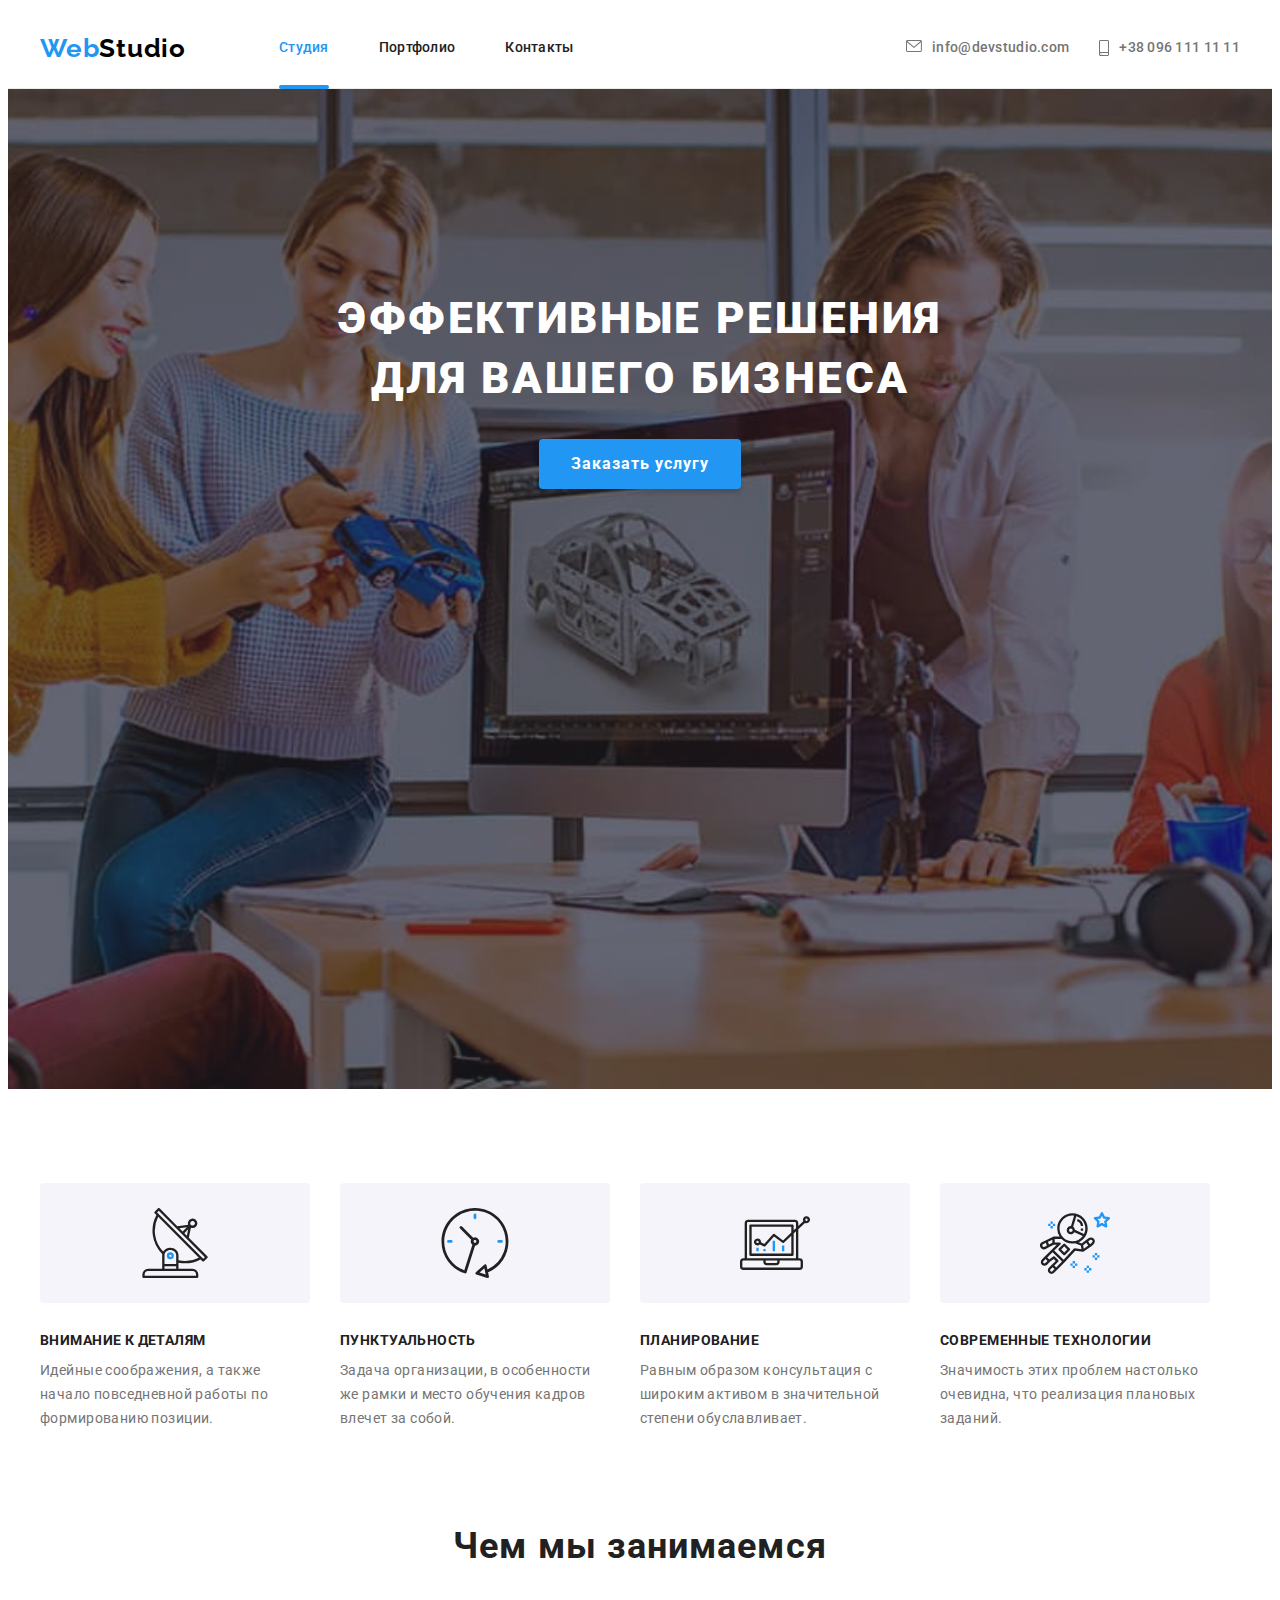
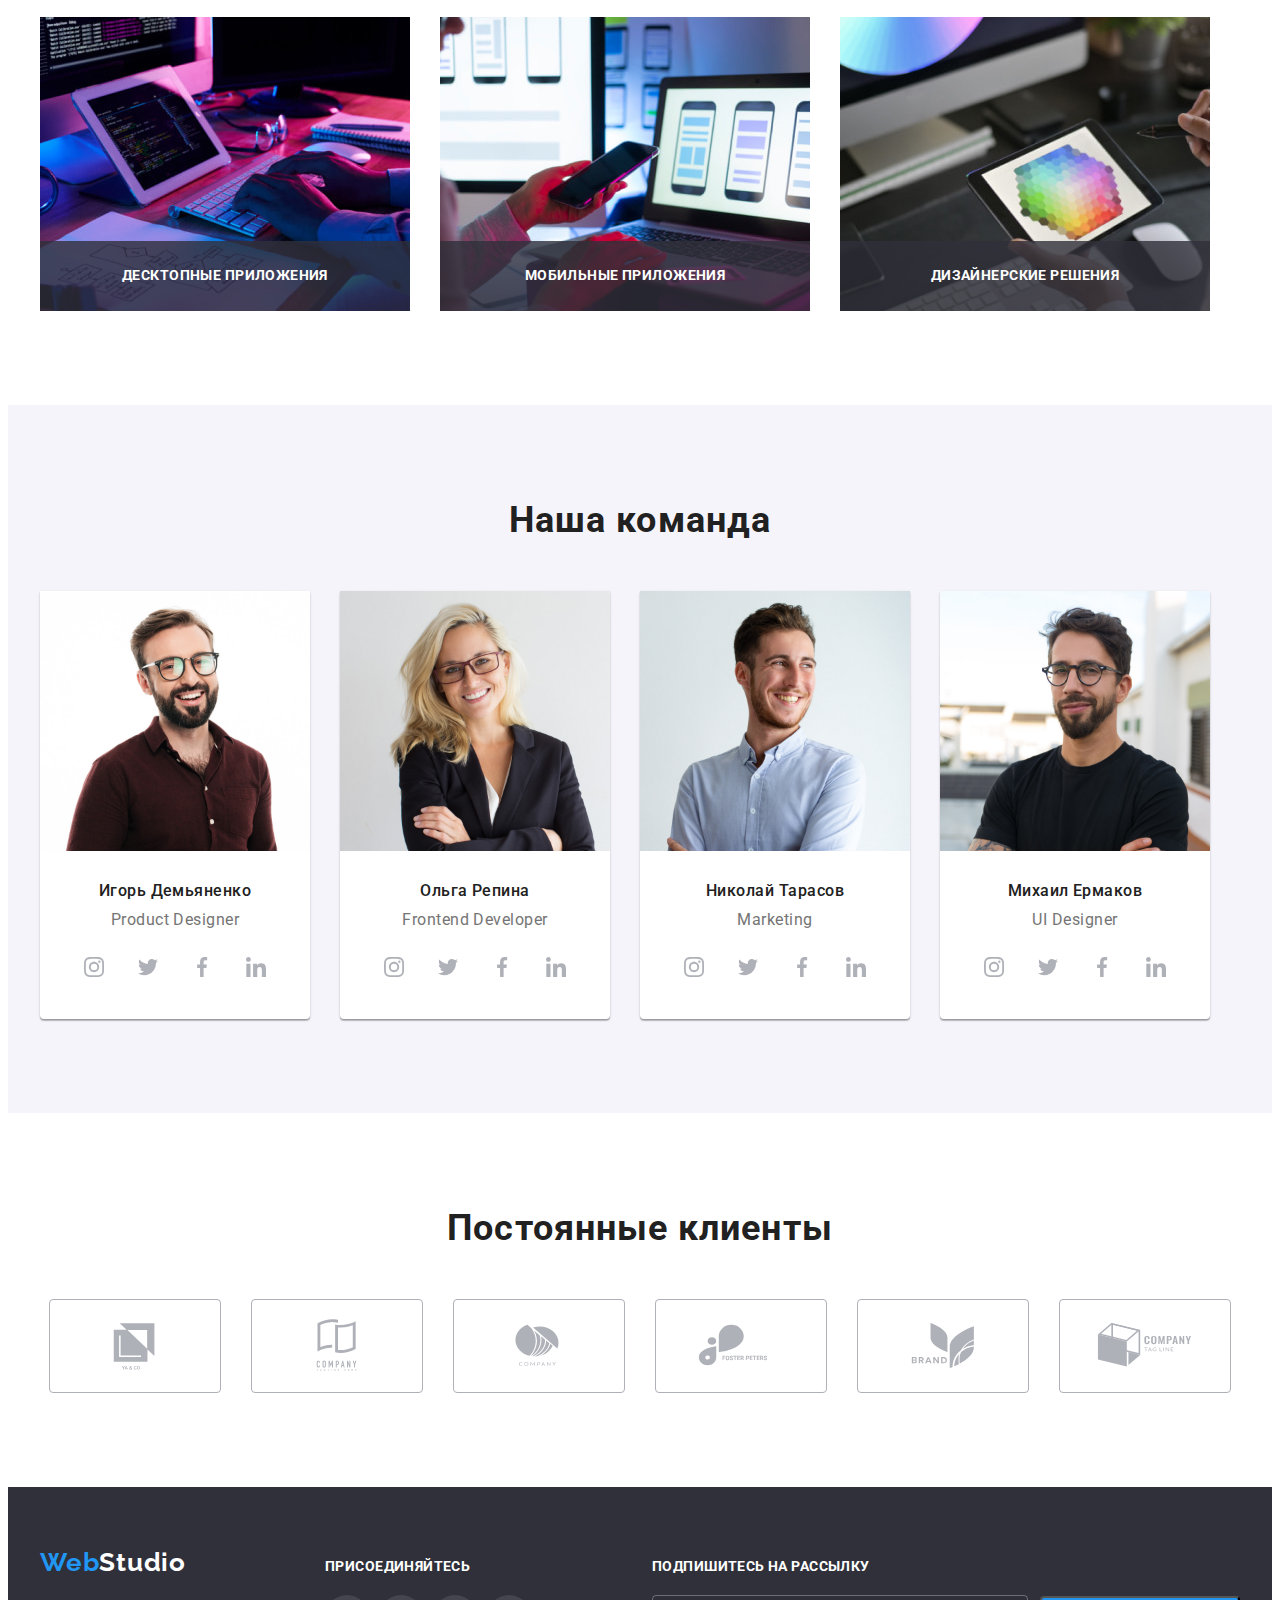
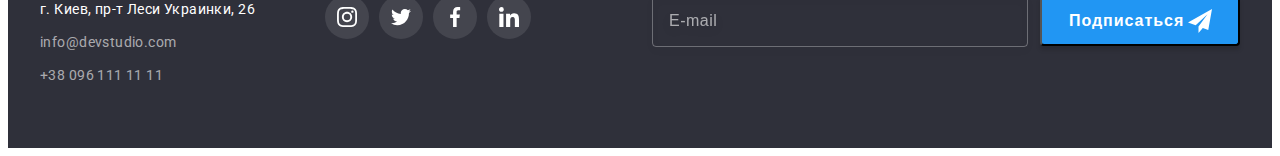
==== commit dd053bbd: "Додає стилі в css" ====
--- a/index.html
+++ b/index.html
@@ -94,10 +94,17 @@
                           <label class="modal-feedback-label" for="feedback">Комментарий</label>
                           <textarea class="modal-textarea" name="feedback" id="feedback" rows="5" placeholder="Введите текст"></textarea>
                           
-                          <button type="submit">Отправить</button>
-
-                          <input type="checkbox" name="agreement" id="agreement">
-                          <label for="agreement">Соглашаюсь с рассылкой и принимаю Условия договора</label>
+                          <label class="form-policy-group">
+                                <input class="checkbox visually-hidden" type="checkbox">
+                                <span class="custom-checkbox">
+                                    <svg class="custom-checkbox-icon">
+                                        <use href="./images/sprite.svg#icon-check" width="16" height="15"></use>
+                                    </svg>
+                                </span>
+                                <span class="form-policy-desc">Соглашаюсь с рассылкой и принимаю <a href="">Условия договора</a></span>
+                          </label>
+                          <button class="modal-btn-send" type="submit">Отправить</button>
+                          
                           
                         </form>
                     
--- a/css/styles.css
+++ b/css/styles.css
@@ -730,6 +730,8 @@
     filter: drop-shadow(0px 4px 4px rgba(0, 0, 0, 0.15));
     border-radius: 4px;
     background-color: transparent;
+    color: var(--white-text-color);
+    padding-left: 16px;
 
 }
 
@@ -984,7 +986,30 @@
 .modal-form-input{
     height: 40px;
     width: 100%;
-}
+    padding-left: 42px;
+}
+
+
+
+.modal-form-group:focus,
+.modal-form-group:hover {
+    fill: var(--accent-icon-color);
+}
+
+/* .modal-icon:focus,
+.modal-icon:hover {
+    fill: red;
+} */
+
+/* input:hover,
+input:focus {
+    border-color: red;
+}
+
+.modal-icon:hover,
+.modal-icon:focus {
+    fill: red;
+} */
 
 .form-label {
     display: flex;
@@ -992,6 +1017,12 @@
 }
 
 .modal-form-label {
+    font-weight: 400;
+    font-size: 12px;
+    line-height: 1.17;
+    letter-spacing: 0.01em;
+
+    color: var(--secondary-color);
     margin-bottom: 10px;
 }
 
@@ -1005,6 +1036,8 @@
     margin-bottom: 20px;
     border: 1px solid rgba(33, 33, 33, 0.2);
     border-radius: 4px;
+    padding-top: 12px;
+    padding-left: 16px;
 }
 
 .modal-form-group {
@@ -1020,15 +1053,24 @@
 }
 
 ::placeholder {
-    padding-top: 12px;
-    padding-left: 16px;
-
     font-weight: 400;
     font-size: 12px;
     line-height: 1.17;
     letter-spacing: 0.01em;
 
     color: rgba(117, 117, 117, 0.5);
+}
+
+.footer-form-input::placeholder {
+    font-weight: 400;
+    font-size: 16px;
+    line-height: 1.25;
+
+    display: flex;
+    align-items: center;
+    letter-spacing: 0.03em;
+
+    color: rgba(255, 255, 255, 0.6);
 }
 
 .modal-btn-close {
@@ -1056,7 +1098,71 @@
     fill: var(--accent-icon-color);
 }
 
-.icon-close {
-
-}
-
+.modal-btn-send {
+    font-weight: 700;
+    font-size: 16px;
+    line-height: 1.18;
+    width: 200px;
+    height: 50px;
+
+    display: flex;
+    cursor: pointer;
+    align-items: center;
+    text-align: center;
+    letter-spacing: 0.06em;
+    padding: 10px 55px;
+    margin-left: auto;
+    margin-right: auto;
+    
+
+    background: var(--secondary-accent-color);
+    box-shadow: 0px 4px 4px rgba(0, 0, 0, 0.15);
+    border-radius: 4px;
+    border-color: transparent;
+
+    color: var(--white-text-color);
+}
+
+/* checkbox-style */
+
+.form-policy-group {
+    display: flex;
+    align-items: center;
+    padding-left: 13px;
+    margin-bottom: 30px;
+}
+
+.custom-checkbox {
+    display: flex;
+    flex-wrap: wrap;
+    width: 16px;
+    height: 15px;
+    display: flex;
+    align-items: center;
+    justify-content: center;
+    margin-right: 7px;
+    
+
+  
+    border-radius: 2px;
+    outline: 2px solid var(--main-color);
+    outline-offset: -2px;
+
+}
+
+.custom-checkbox-icon {
+    fill: inherit;
+    opacity: 0;
+
+    transition: opacity 250ms var(--timing-function);
+}
+
+.checkbox:checked+.custom-checkbox {
+    outline: 0;
+}
+
+.checkbox:checked+.custom-checkbox .custom-checkbox-icon {
+    opacity: 1;
+
+}
+
